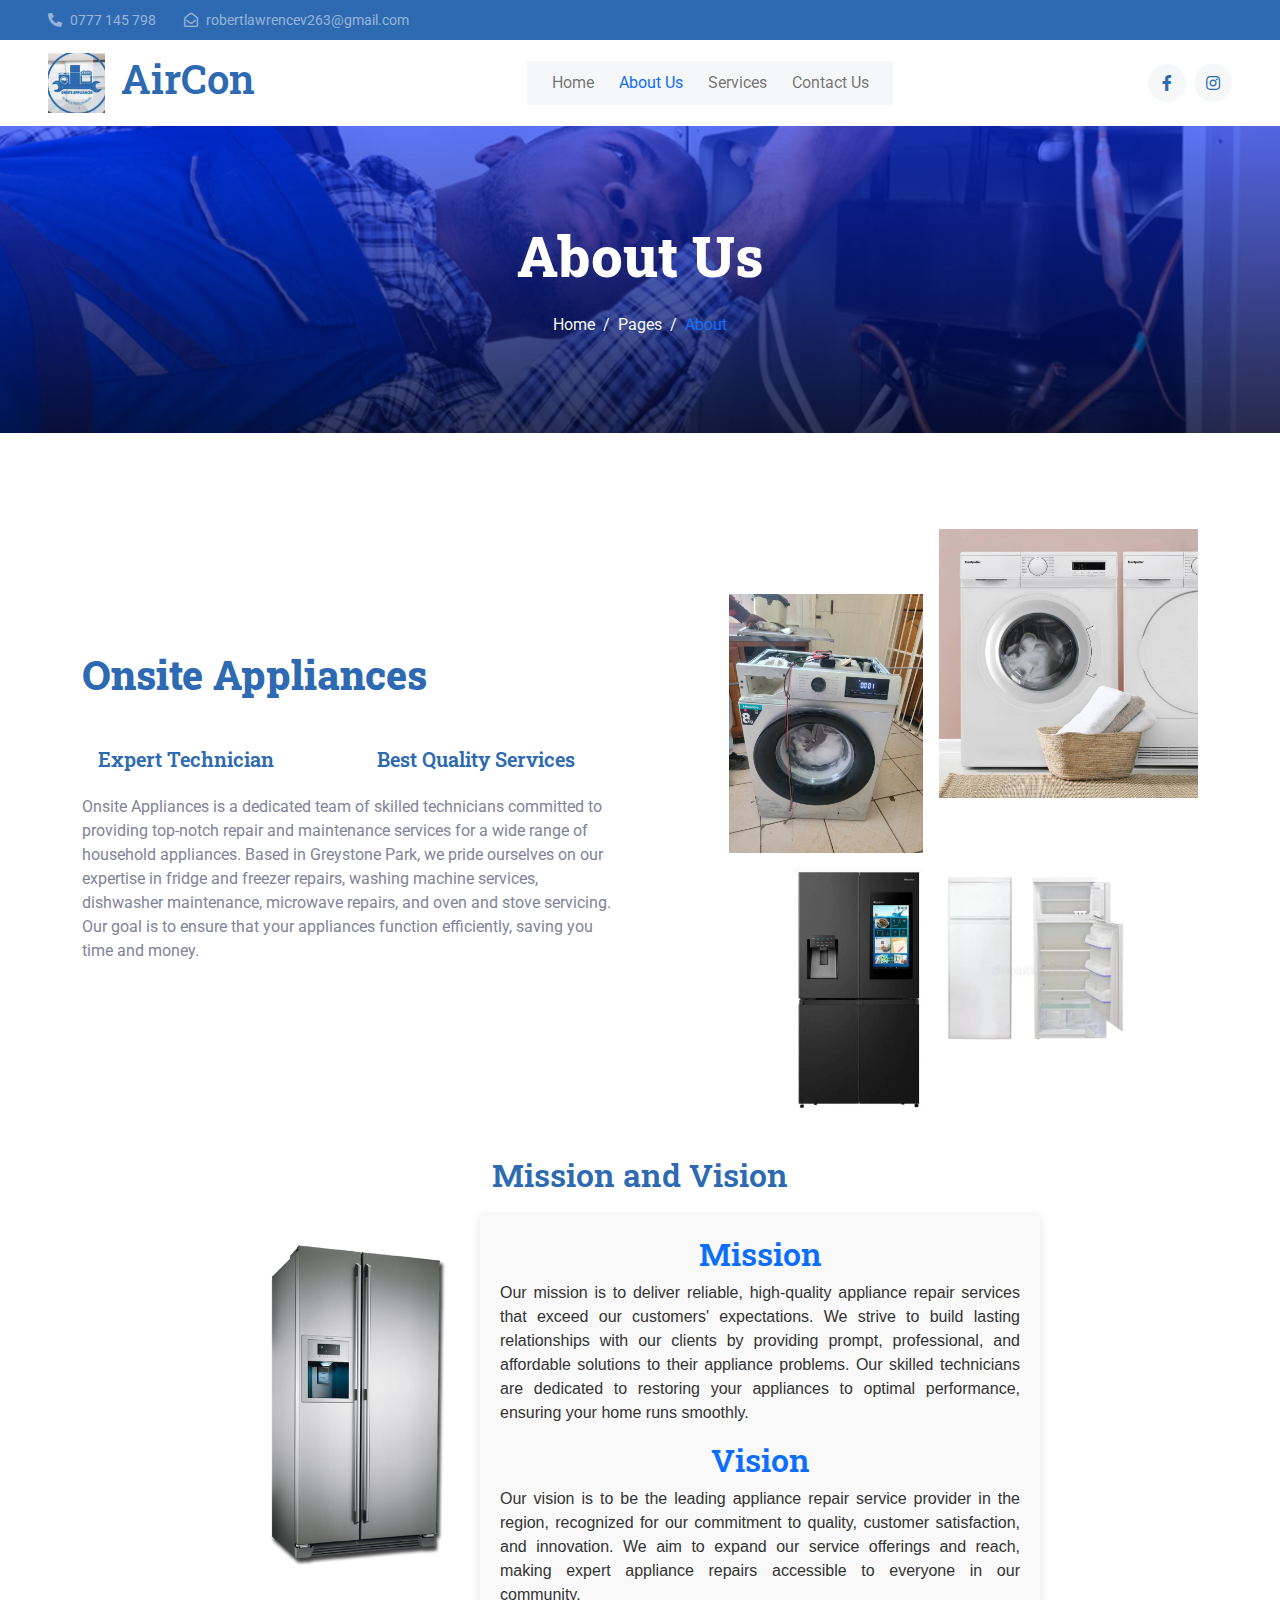
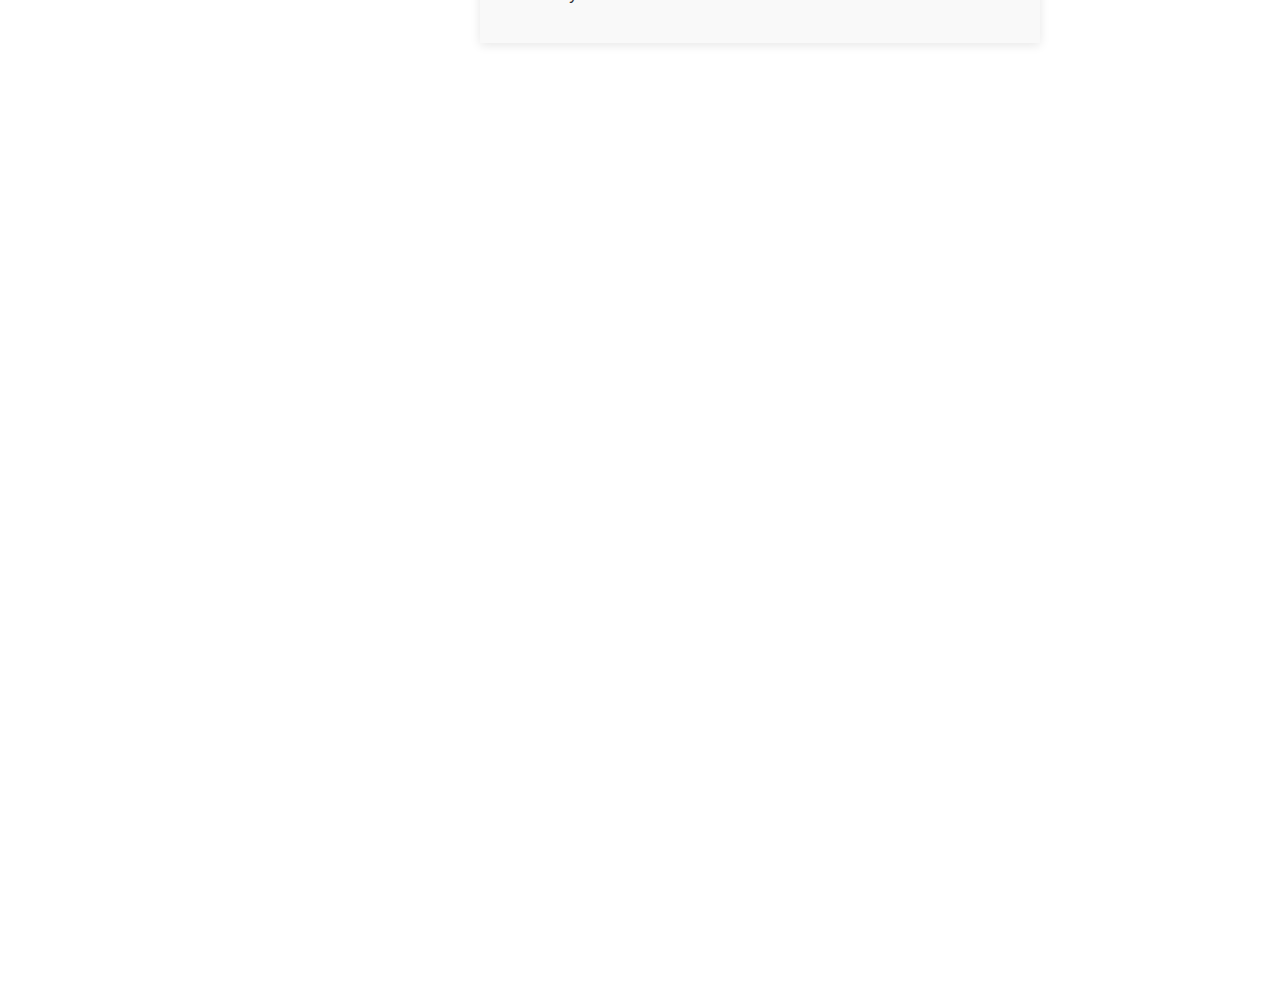
==== about.html @ 822e95c0 "initial commit" ====
<!DOCTYPE html>
<html lang="en">
  <head>
    <meta charset="utf-8" />
    <title>Onsite Appliances-about</title>
    <meta content="width=device-width, initial-scale=1.0" name="viewport" />
    <meta content="" name="keywords" />
    <meta content="" name="description" />

    <!-- Favicon -->
    <link href="img/onsite logo.jpg" rel="icon" />

    <!-- Google Web Fonts -->
    <link rel="preconnect" href="https://fonts.googleapis.com" />
    <link rel="preconnect" href="https://fonts.gstatic.com" crossorigin />
    <link
      href="https://fonts.googleapis.com/css2?family=Roboto+Slab:wght@400;600;800&family=Roboto:wght@400;500;700&display=swap"
      rel="stylesheet"
    />

    <!-- Icon Font Stylesheet -->
    <link
      href="https://cdnjs.cloudflare.com/ajax/libs/font-awesome/5.10.0/css/all.min.css"
      rel="stylesheet"
    />
    <link
      href="https://cdn.jsdelivr.net/npm/bootstrap-icons@1.4.1/font/bootstrap-icons.css"
      rel="stylesheet"
    />

    <!-- Libraries Stylesheet -->
    <link href="lib/animate/animate.min.css" rel="stylesheet" />
    <link href="lib/owlcarousel/assets/owl.carousel.min.css" rel="stylesheet" />

    <!-- Customized Bootstrap Stylesheet -->
    <link href="css/bootstrap.min.css" rel="stylesheet" />

    <!-- Template Stylesheet -->
    <link href="css/style.css" rel="stylesheet" />
  </head>

  <body>
    <!-- Spinner Start -->
    <div
      id="spinner"
      class="show bg-white position-fixed translate-middle w-100 vh-100 top-50 start-50 d-flex align-items-center justify-content-center"
    >
      <div class="spinner-grow text-primary" role="status"></div>
    </div>
    <!-- Spinner End -->

    <!-- Topbar Start -->
    <div class="container-fluid bg-dark text-white-50 py-2 px-0 d-none d-lg-block">
        <div class="row gx-0 align-items-center">
            <div class="col-lg-7 px-5 text-start">
                <div class="h-100 d-inline-flex align-items-center me-4">
                    <small class="fa fa-phone-alt me-2"></small>
                    <small>0777 145 798</small>
                </div>
                <div class="h-100 d-inline-flex align-items-center me-4">
                    <small class="far fa-envelope-open me-2"></small>
                    <small>robertlawrencev263@gmail.com</small>
                </div>
            </div>
        </div>
    </div> 
    <!-- Topbar End -->

    <!-- Navbar Start -->
    <nav
      class="navbar navbar-expand-lg bg-white navbar-light sticky-top px-4 px-lg-5"
    >
      <a href="index.html" class="navbar-brand d-flex align-items-center">
        <h1 class="m-0">
          <img
            class="img-fluid me-3"
            src="img/onsite logo.jpg"
            style="height: 100%; width: auto"
            alt=""
          />AirCon
        </h1>
      </a>
      <button
        type="button"
        class="navbar-toggler"
        data-bs-toggle="collapse"
        data-bs-target="#navbarCollapse"
      >
        <span class="navbar-toggler-icon"></span>
      </button>
      <div class="collapse navbar-collapse" id="navbarCollapse">
        <div class="navbar-nav mx-auto bg-light pe-4 py-3 py-lg-0">
          <a href="index.html" class="nav-item nav-link">Home</a>
          <a href="about.html" class="nav-item nav-link active">About Us</a>
          <a href="service.html" class="nav-item nav-link">Services</a>
          <a href="contact.html" class="nav-item nav-link">Contact Us</a>
        </div>
        <div class="h-100 d-lg-inline-flex align-items-center d-none">
          <a
            class="btn btn-square rounded-circle bg-light text-primary me-2"
            href="https://www.facebook.com/profile.php?id=100075940827640"
            ><i class="fab fa-facebook-f"></i
          ></a>
          <a
            class="btn btn-square rounded-circle bg-light text-primary me-0"
            href="https://www.instagram.com/onsite_appliance_repairs/"
            ><i class="fab fa-instagram"></i
          ></a>
        </div>
      </div>
    </nav>
    <!-- Navbar End -->

    <!-- Page Header Start -->
    <div
      class="container-fluid page-header py-5 mb-5 wow fadeIn"
      data-wow-delay="0.1s"
    >
      <div class="container text-center py-5">
        <h1 class="display-4 text-white animated slideInDown mb-4">About Us</h1>
        <nav aria-label="breadcrumb animated slideInDown">
          <ol class="breadcrumb justify-content-center mb-0">
            <li class="breadcrumb-item"><a href="#">Home</a></li>
            <li class="breadcrumb-item"><a href="#">Pages</a></li>
            <li class="breadcrumb-item active" aria-current="page">About</li>
          </ol>
        </nav>
      </div>
    </div>
    <!-- Page Header End -->

    <!-- About Start -->
    <div class="container-xxl py-5">
      <div class="container">
        <div class="row g-5 align-items-center">
          <div class="col-lg-6 wow fadeInUp" data-wow-delay="0.5s">
            <div class="h-100">
              <h1 class="display-6 mb-5">Onsite Appliances</h1>
              <div class="row g-4 mb-4">
                <div class="col-sm-6">
                  <div class="d-flex align-items-center">
                    <img
                      class="flex-shrink-0 me-3"
                      src="img/icon/icon-07-primary.png"
                      alt=""
                    />
                    <h5 class="mb-0">Expert Technician</h5>
                  </div>
                </div>
                <div class="col-sm-6">
                  <div class="d-flex align-items-center">
                    <img
                      class="flex-shrink-0 me-3"
                      src="img/icon/icon-09-primary.png"
                      alt=""
                    />
                    <h5 class="mb-0">Best Quality Services</h5>
                  </div>
                </div>
              </div>
              <p class="mb-4">
                Onsite Appliances is a dedicated team of skilled technicians
                committed to providing top-notch repair and maintenance services
                for a wide range of household appliances. Based in Greystone
                Park, we pride ourselves on our expertise in fridge and freezer
                repairs, washing machine services, dishwasher maintenance,
                microwave repairs, and oven and stove servicing. Our goal is to
                ensure that your appliances function efficiently, saving you
                time and money.
              </p>
            </div>
          </div>
          <div class="col-lg-6">
            <div class="row g-3">
              <div class="col-6 text-end">
                <img
                  class="img-fluid w-75 wow zoomIn"
                  data-wow-delay="0.1s"
                  src="img/Onsite (2).jpg"
                  style="margin-top: 25%"
                />
              </div>
              <div class="col-6 text-start">
                <img
                  class="img-fluid w-100 wow zoomIn"
                  data-wow-delay="0.3s"
                  src="img/Onsite (5).jpg"
                />
              </div>
              <div class="col-6 text-end">
                <img
                  class="img-fluid w-50 wow zoomIn"
                  data-wow-delay="0.5s"
                  src="img/Onsite (9).jpg"
                />
              </div>
              <div class="col-6 text-start">
                <img
                  class="img-fluid w-75 wow zoomIn"
                  data-wow-delay="0.7s"
                  src="img/Onsite (10).jpg"
                />
              </div>
            </div>
          </div>
        </div>
      </div>
    </div>
    <!-- About End -->

    <!-- Mission & Vission Start -->
    <h2 style="text-align: center">Mission and Vision</h2>
    <div style="display: flex; max-width: 800px; margin: 20px auto">
      <div style="width: 30%; padding: 20px">
        <img
          src="img/fridge2.png"
          alt="Appliance Repair"
          style="width: 100%; height: auto; border-radius: 8px"
        />
      </div>

      <div
        style="
          flex: 1;
          padding: 20px;
          background-color: #f9f9f9;
          box-shadow: 0 2px 10px rgba(0, 0, 0, 0.1);
          font-family: Arial, sans-serif;
          color: #333;
        "
      >
        <h2 style="text-align: center; color: #0d6efd">Mission</h2>
        <p style="text-align: justify">
          Our mission is to deliver reliable, high-quality appliance repair
          services that exceed our customers' expectations. We strive to build
          lasting relationships with our clients by providing prompt,
          professional, and affordable solutions to their appliance problems.
          Our skilled technicians are dedicated to restoring your appliances to
          optimal performance, ensuring your home runs smoothly.
        </p>
        <h2 style="text-align: center; color: #0d6efd">Vision</h2>
        <p style="text-align: justify">
          Our vision is to be the leading appliance repair service provider in
          the region, recognized for our commitment to quality, customer
          satisfaction, and innovation. We aim to expand our service offerings
          and reach, making expert appliance repairs accessible to everyone in
          our community.
        </p>
      </div>
    </div>
    <!-- Mission & Vission End -->

    <!-- Features Start -->
    <div class="container-xxl py-5">
      <div class="container">
        <div class="row g-5">
          <div class="col-lg-6 wow fadeInUp" data-wow-delay="0.1s">
            <h1 class="display-6 mb-5">Our Core Values</h1>
            <div class="d-flex mb-5">
              <div
                class="flex-shrink-0 btn-square bg-primary rounded-circle"
                style="width: 90px; height: 90px"
              >
                <img
                  class="img-fluid"
                  src="img/icon/output-onlinepngtools (1).png" style="width: 75%; height: auto;"
                  alt=""
                />
              </div>
              <div class="ms-4">
                <h5 class="mb-3">Quality</h5>
                <span></span>
                  We use only the best parts and practices in our repairs,
                  ensuring long-lasting results.</span
                >
              </div>
            </div>
            <div class="d-flex mb-5">
              <div
                class="flex-shrink-0 btn-square bg-primary rounded-circle"
                style="width: 90px; height: 90px"
              >
                <img class="img-fluid" src="img/icon/output-onlinepngtools (3).png" style="width: 75%; height: auto;"
                alt="" />
              </div>
              <div class="ms-4">
                <h5 class="mb-3">Customer Focus</h5>
                <span
                  >We prioritize our customers’ needs and work diligently to
                  provide outstanding service and support.</span
                >
              </div>
            </div>
            <div class="d-flex mb-0">
              <div
                class="flex-shrink-0 btn-square bg-primary rounded-circle"
                style="width: 90px; height: 90px"
              >
                <img
                  class="img-fluid"
                  src="img/icon/output-onlinepngtools.png" style="width: 75%; height: auto;"
                  alt=""
                />
              </div>
              <div class="ms-4">
                <h5 class="mb-3">Integrity</h5>
                <span
                  > We operate with honesty and transparency, ensuring our clients can trust us to deliver reliable repairs.</span
                >
              </div>
            </div>
          </div>
          <div class="col-lg-6 wow fadeInUp" data-wow-delay="0.5s">
            <div
              class="position-relative rounded overflow-hidden h-100"
              style="min-height: 400px"
            >
              <img
                class="position-absolute w-100 h-100"
                src="img/Onsite (1).jpg"
                alt=""
                style="object-fit: cover"
              />
            </div>
          </div>
        </div>
      </div>
    </div>
    <!-- Features End -->

   <!-- Footer Start -->
    <div
      class="container-fluid bg-dark footer mt-2 pt-2 wow fadeIn"
      data-wow-delay="0.1s"
    >
      <div class="container py-4">
        <div class="row g-5">
          <div class="col-md-4">
            <h1 class="text-white mb-4">
              Onsite Appliance
            </h1>
            <span
              >Onsite Appliances is a dedicated team of skilled technicians committed to providing top-notch repair and maintenance services for a wide range of household appliances. </span
            >
            <br><br>
            <div class="d-flex">
              <a class="btn btn-square rounded-circle me-1" href="https://www.facebook.com/profile.php?id=100075940827640"
                ><i class="fab fa-facebook-f"></i
              ></a>
              <a class="btn btn-square rounded-circle me-1" href="https://www.instagram.com/onsite_appliance_repairs/"
                ><i class="fab fa-instagram"></i
              ></a>
            </div>
            
          </div>
          
          <div class="col-lg-4 col-md-6">
            <h5 class="text-light mb-4">Get In Touch</h5>
            <p>
              <i class="fa fa-map-marker-alt me-3"></i> Wernick Avenue, Greystone Park (highway road belvedere Ridgeview) 

            </p>
            <p><i class="fa fa-phone-alt me-3"></i>0777 145 798</p>
            <p><i class="fa fa-envelope me-3"></i>robertlawrencev263@gmail.com 
</p>
          </div>
          <!-- <div class="col-lg-3 col-md-6">
            <h5 class="text-light mb-4">Our Services</h5>
            <a class="btn btn-link" href="service.html">Fridge Repair</a>
            <a class="btn btn-link" href="service.html">Washing Machine Repair</a>
            <a class="btn btn-link" href="service.html">Dishwasher Repair</a>
            <a class="btn btn-link" href="service.html">Microwave Repair</a>
            <a class="btn btn-link" href="service.html">Stove & Oven Repair</a>
          </div> -->
          <div class="col-lg-3 col-md-6">
            <h5 class="text-light mb-4">Quick Links</h5>
            <a class="btn btn-link" href="about.html">About Us</a>
            <a class="btn btn-link" href="about.html">Contact Us</a>
            <a class="btn btn-link" href="about.html">Our Services</a>
          </div>
          
        </div>
      </div>
      <div class="container-fluid copyright">
        <div class="container">
          <div class="row">
            <!-- <div class="col-md-6 text-center text-md-start mb-3 mb-md-0">
              &copy; <a href="#">Your Site Name</a>, All Right Reserved.
            </div> -->
            <div class="col-md-7 text-center text-md-end">
              <!--/*** This template is free as long as you keep the footer author’s credit link/attribution link/backlink. If you'd like to use the template without the footer author’s credit link/attribution link/backlink, you can purchase the Credit Removal License from "https://htmlcodex.com/credit-removal". Thank you for your support. ***/-->
              Designed By <a href="https://www.pavwellexcelsolutions.co.zw/">Pavwell Excel Solutions</a>
            </div>
          </div>
        </div>
      </div>
    </div>
    <!-- Footer End -->


    <!-- Back to Top -->
    <a
      href="#"
      class="btn btn-lg btn-primary btn-lg-square rounded-circle back-to-top"
      ><i class="bi bi-arrow-up"></i
    ></a>

    <!-- JavaScript Libraries -->
    <script src="https://code.jquery.com/jquery-3.4.1.min.js"></script>
    <script src="https://cdn.jsdelivr.net/npm/bootstrap@5.0.0/dist/js/bootstrap.bundle.min.js"></script>
    <script src="lib/wow/wow.min.js"></script>
    <script src="lib/easing/easing.min.js"></script>
    <script src="lib/waypoints/waypoints.min.js"></script>
    <script src="lib/owlcarousel/owl.carousel.min.js"></script>
    <script src="lib/counterup/counterup.min.js"></script>
    <script src="lib/parallax/parallax.min.js"></script>

    <!-- Template Javascript -->
    <script src="js/main.js"></script>
  </body>
</html>
---- css/style.css ----
/********** Template CSS **********/
:root {
  --primary: #ff800f;
  --secondary: #0d6efd;
  --light: #f6f7f8;
  --dark: #0d6efd;
}

.back-to-top {
  position: fixed;
  display: none;
  right: 30px;
  z-index: 99;
}

/*** Spinner ***/
#spinner {
  opacity: 0;
  visibility: hidden;
  transition: opacity 0.5s ease-out, visibility 0s linear 0.5s;
  z-index: 99999;
}

#spinner.show {
  transition: opacity 0.5s ease-out, visibility 0s linear 0s;
  visibility: visible;
  opacity: 1;
}

/*** Button ***/
.btn {
  transition: 0.5s;
}

.btn.btn-primary,
.btn.btn-outline-primary:hover,
.btn.btn-secondary,
.btn.btn-outline-secondary:hover {
  color: #ffffff;
}

.btn.btn-primary:hover {
  background: var(--secondary);
  border-color: var(--secondary);
}

.btn.btn-secondary:hover {
  background: #0d6efd;
  border-color: #0d6efd;
}

.btn-square {
  width: 38px;
  height: 38px;
}

.btn-sm-square {
  width: 32px;
  height: 32px;
}

.btn-lg-square {
  width: 48px;
  height: 48px;
}

.btn-square,
.btn-sm-square,
.btn-lg-square {
  padding: 0;
  display: flex;
  align-items: center;
  justify-content: center;
  font-weight: normal;
}

/*** Navbar ***/
.navbar.sticky-top {
  top: -100px;
  transition: 0.5s;
}

.navbar .navbar-brand img {
  max-height: 60px;
}

.navbar .navbar-nav .nav-link {
  margin-left: 25px;
  padding: 10px 0;

  font-weight: 400;
  outline: none;
}

.navbar .navbar-nav .nav-link:hover,
.navbar .navbar-nav .nav-link.active {
  color: #0d6efd;
}

.navbar .dropdown-toggle::after {
  border: none;
  content: "\f107";
  font-family: "Font Awesome 5 Free";
  font-weight: 900;
  vertical-align: middle;
  margin-left: 8px;
}

@media (max-width: 991.98px) {
  .navbar .navbar-brand img {
    max-height: 45px;
  }

  .navbar .navbar-nav {
    margin-top: 20px;
    margin-bottom: 15px;
  }

  .navbar .nav-item .dropdown-menu {
    padding-left: 30px;
  }
}

@media (min-width: 992px) {
  .navbar .nav-item .dropdown-menu {
    display: block;
    border: none;
    margin-top: 0;
    top: 150%;
    right: 0;
    opacity: 0;
    visibility: hidden;
    transition: 0.5s;
  }

  .navbar .nav-item:hover .dropdown-menu {
    top: 100%;
    visibility: visible;
    transition: 0.5s;
    opacity: 1;
  }
}

/*** Header ***/
.carousel-caption {
  top: 0;
  left: 0;
  right: 0;
  bottom: 0;
  display: flex;
  align-items: center;
  justify-content: center;
  text-align: center;
  background: rgba(1, 10, 53, 0.8);
  z-index: 1;
}

.carousel-control-prev,
.carousel-control-next {
  width: 15%;
}

.carousel-control-prev-icon,
.carousel-control-next-icon {
  width: 3rem;
  height: 3rem;
  background-color: black;
  border: 12px solid black;
  border-radius: 3rem;
}

@media (max-width: 768px) {
  #header-carousel .carousel-item {
    position: relative;
    min-height: 450px;
  }

  #header-carousel .carousel-item img {
    position: absolute;
    width: 100%;
    height: 100%;
    object-fit: cover;
  }
}

.page-header {
  background: linear-gradient(rgba(0, 42, 255, 0.596), rgba(1, 10, 53, 0.8)),
    url(../img/wall.png) center center no-repeat;
  background-size: cover;
}

.page-header .breadcrumb-item a,
.page-header .breadcrumb-item + .breadcrumb-item::before {
  color: var(--light);
}

.page-header .breadcrumb-item a:hover,
.page-header .breadcrumb-item.active {
  color: #0d6efd;
}

/*** Facts ***/
.facts {
  position: relative;
}

.facts * {
  position: relative;
  z-index: 1;
}

.facts::after {
  position: absolute;
  content: "";
  width: 100%;
  height: 100%;
  top: 0;
  left: 0;
  background: rgba(1, 10, 53, 0.8);
}

/*** Quote ***/
@media (min-width: 992px) {
  .container.quote {
    max-width: 100% !important;
  }

  .container.quote .quote-text {
    padding-left: calc(((100% - 960px) / 2) + 0.75rem);
  }

  .container.quote .quote-form {
    padding-right: calc(((100% - 960px) / 2) + 0.75rem);
  }
}

@media (min-width: 1200px) {
  .container.quote .quote-text {
    padding-left: calc(((100% - 1140px) / 2) + 0.75rem);
  }

  .container.quote .quote-form {
    padding-right: calc(((100% - 1140px) / 2) + 0.75rem);
  }
}

@media (min-width: 1400px) {
  .container.quote .quote-text {
    padding-left: calc(((100% - 1320px) / 2) + 0.75rem);
  }

  .container.quote .quote-form {
    padding-right: calc(((100% - 1320px) / 2) + 0.75rem);
  }
}

.container.quote .quote-text,
.container.quote .quote-form {
  position: relative;
}

.container.quote .quote-text *,
.container.quote .quote-form * {
  position: relative;
  z-index: 1;
}

.container.quote .quote-text::after,
.container.quote .quote-form::after {
  position: absolute;
  content: "";
  width: 100%;
  height: 100%;
  top: 0;
  left: 0;
}

.container.quote .quote-text::after {
  background: rgba(1, 10, 53, 0.8);
}

.container.quote .quote-form::after {
  background: rgba(255, 255, 255, 0.8);
}

.container.quote .quote-text .h-100,
.container.quote .quote-form .h-100 {
  padding: 6rem 0;
  display: flex;
  flex-direction: column;
  justify-content: center;
}

/*** Service ***/
.service-item .service-icon {
  width: 90px;
  height: 90px;
  display: flex;
  align-items: center;
  justify-content: center;
}

.service-item .service-icon img {
  max-width: 60px;
  max-height: 60px;
}

/*** Modal  ***/
.modal {
  display: none;
  position: fixed;
  top: 0;
  left: 0;
  width: 100%;
  height: 100%;
  background: rgba(0, 0, 0, 0.7);
  z-index: 1000;
  justify-content: center;
  align-items: center;
}

.modal-content {
  background: #fff;
  padding: 20px;
  width: 80%;
  max-width: 500px;
  position: relative;
  border-radius: 8px;
}

.close {
  position: absolute;
  top: 10px;
  right: 15px;
  cursor: pointer;
  font-size: 24px;
}

.btn-more-info {
  margin: 10px;
  padding: 5px 10px;
  background-color: #2e6ab2;
  color: white;
  border: none;
  border-radius: 5px;
  cursor: pointer;
}

@media (max-width: 768px) {
  .modal-content {
    width: 90%;
  }
}

/*** Team ***/
.team-item .team-img::before,
.team-item .team-img::after {
  position: absolute;
  content: "";
  width: 0;
  height: 100%;
  top: 0;
  left: 0;
  background: rgba(1, 10, 53, 0.8);
  transition: 0.5s;
}

.team-item .team-img::after {
  left: auto;
  right: 0;
}

.team-item:hover .team-img::before,
.team-item:hover .team-img::after {
  width: 50%;
}

.team-item .team-img .team-social {
  position: absolute;
  width: 100%;
  height: 100%;
  top: 0;
  left: 0;
  display: flex;
  align-items: center;
  justify-content: center;
  transition: 0.5s;
  z-index: 3;
  opacity: 0;
}

.team-item:hover .team-img .team-social {
  transition-delay: 0.3s;
  opacity: 1;
}

/*** Testimonial ***/
.animated.pulse {
  animation-duration: 1.5s;
}

.testimonial-left,
.testimonial-right {
  position: relative;
}

.testimonial-left img,
.testimonial-right img {
  position: absolute;
  border-radius: 70px;
}

.testimonial-left img:nth-child(1),
.testimonial-right img:nth-child(3) {
  width: 70px;
  height: 70px;
  top: 10%;
  left: 50%;
  transform: translateX(-50%);
}

.testimonial-left img:nth-child(2),
.testimonial-right img:nth-child(2) {
  width: 60px;
  height: 60px;
  top: 50%;
  left: 10%;
  transform: translateY(-50%);
}

.testimonial-left img:nth-child(3),
.testimonial-right img:nth-child(1) {
  width: 50px;
  height: 50px;
  bottom: 10%;
  right: 10%;
}

.testimonial-carousel .owl-item img {
  width: 100px;
  height: 100px;
  border-radius: 100px;
}

.testimonial-carousel .owl-nav {
  margin-top: 30px;
  display: flex;
  justify-content: center;
}

.testimonial-carousel .owl-nav .owl-prev,
.testimonial-carousel .owl-nav .owl-next {
  margin: 0 5px;
  width: 45px;
  height: 45px;
  display: flex;
  align-items: center;
  justify-content: center;
  color: #ffffff;
  background: #0d6efd;
  border-radius: 45px;
  font-size: 22px;
  transition: 0.5s;
}

.testimonial-carousel .owl-nav .owl-prev:hover,
.testimonial-carousel .owl-nav .owl-next:hover {
  background: var(--secondary);
}

/*** Footer ***/
.footer {
  background-color: #0d6efd;
  color: #ffffff;
}

.footer .btn.btn-link {
  display: block;
  margin-bottom: 5px;
  padding: 0;
  text-align: left;
  color: #ffffff;
  font-weight: normal;
  text-transform: capitalize;
  transition: 0.3s;
}

.footer .btn.btn-link::before {
  position: relative;
  content: "\f105";
  font-family: "Font Awesome 5 Free";
  font-weight: 900;
  color: #ffffff;
  margin-right: 10px;
}

.footer .btn.btn-link:hover {
  color: #0d6efd;
  letter-spacing: 1px;
  box-shadow: none;
}

.footer .btn.btn-square {
  color: #ffffff;
  border: 1px solid #ffffff;
}

.footer .btn.btn-square:hover {
  color: #ffffff;
  border-color: #ffffff;
}

.footer .copyright {
  padding: 25px 0;
  border-top: 1px solid rgba(256, 256, 256, 0.1);
}

.footer .copyright a {
  color: #ffffff;
}

.footer .copyright a:hover {
  color: #ffffff;
}
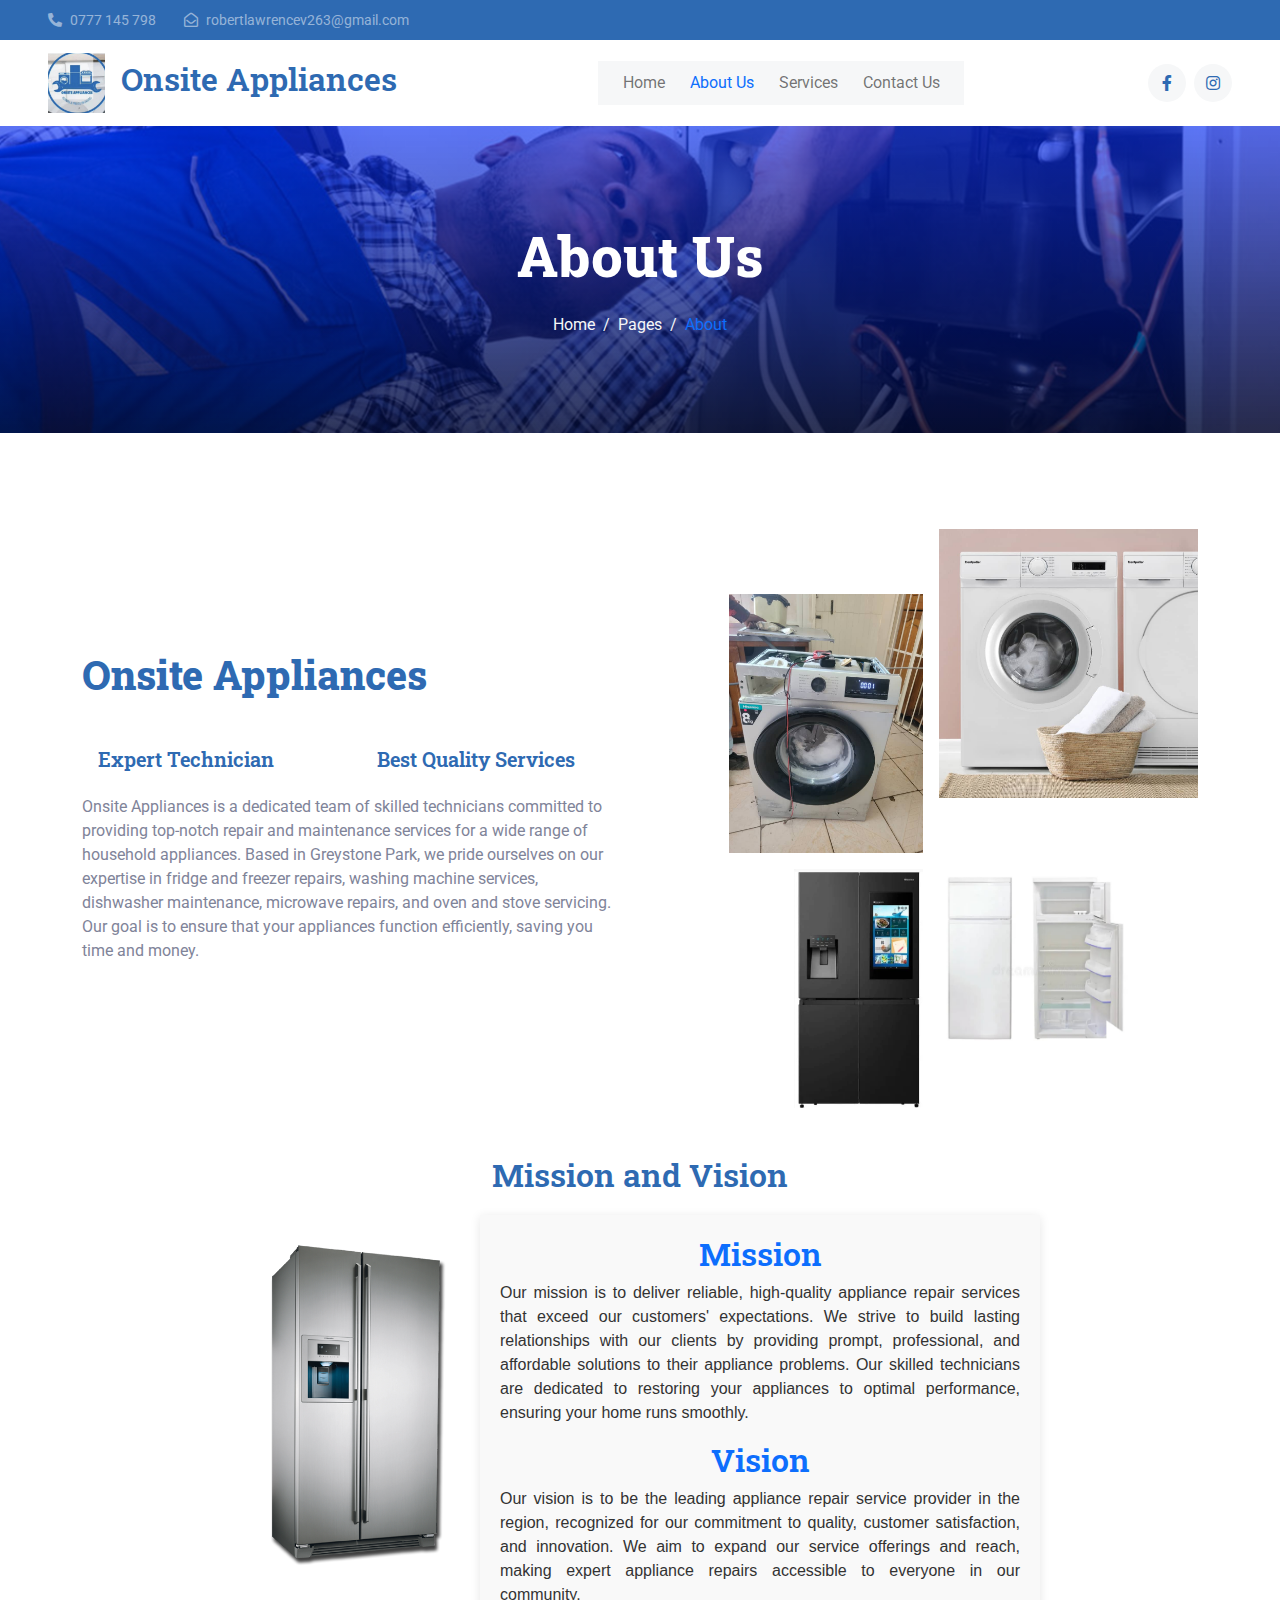
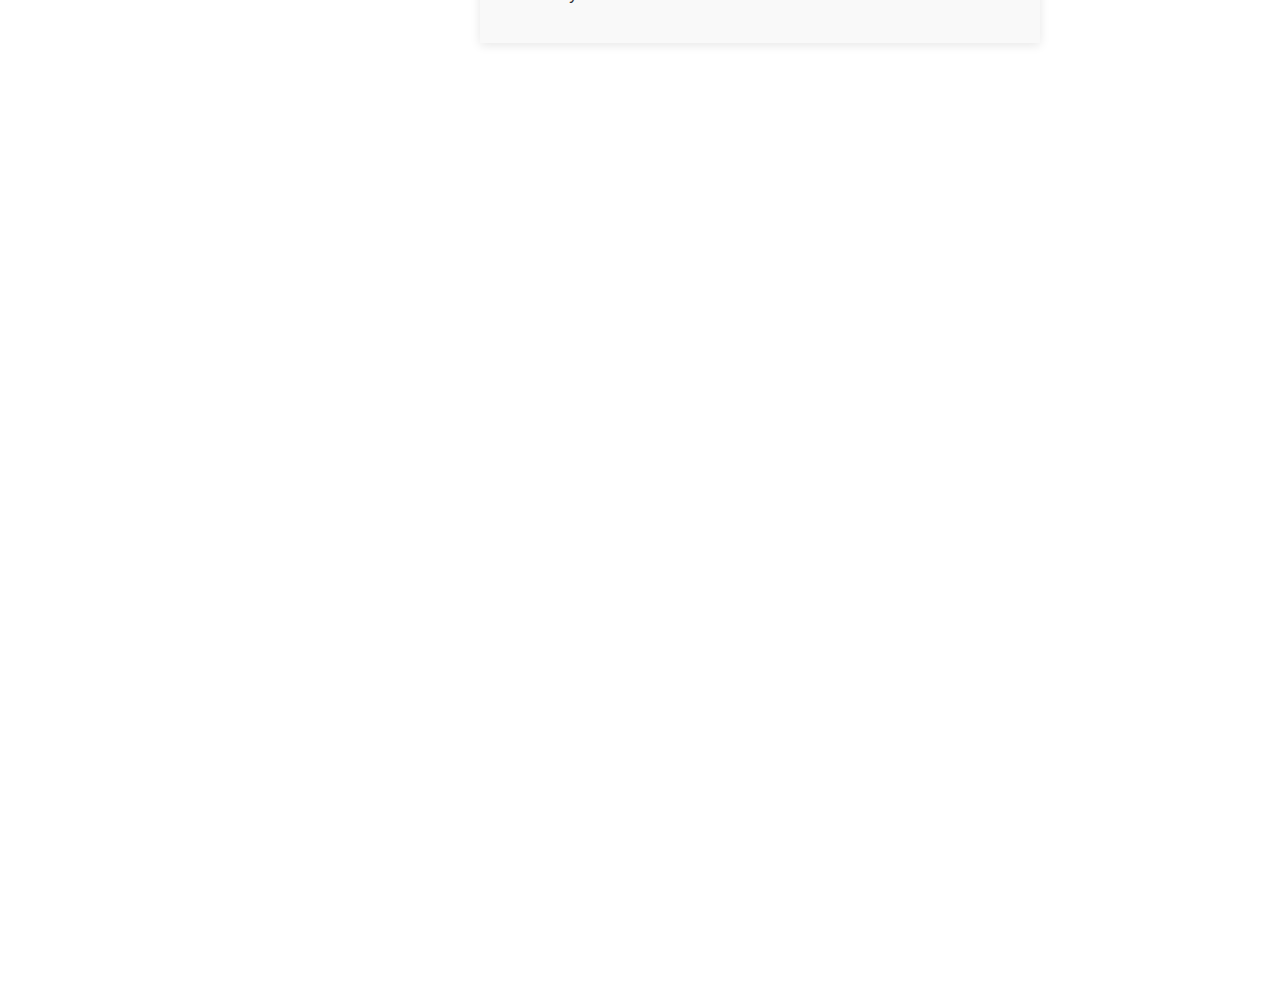
==== commit 46fb127f: "changed nav heading" ====
--- a/about.html
+++ b/about.html
@@ -71,14 +71,14 @@
       class="navbar navbar-expand-lg bg-white navbar-light sticky-top px-4 px-lg-5"
     >
       <a href="index.html" class="navbar-brand d-flex align-items-center">
-        <h1 class="m-0">
+        <h2 class="m-0">
           <img
             class="img-fluid me-3"
             src="img/onsite logo.jpg"
             style="height: 100%; width: auto"
             alt=""
-          />AirCon
-        </h1>
+          />Onsite Appliances
+        </h2>
       </a>
       <button
         type="button"
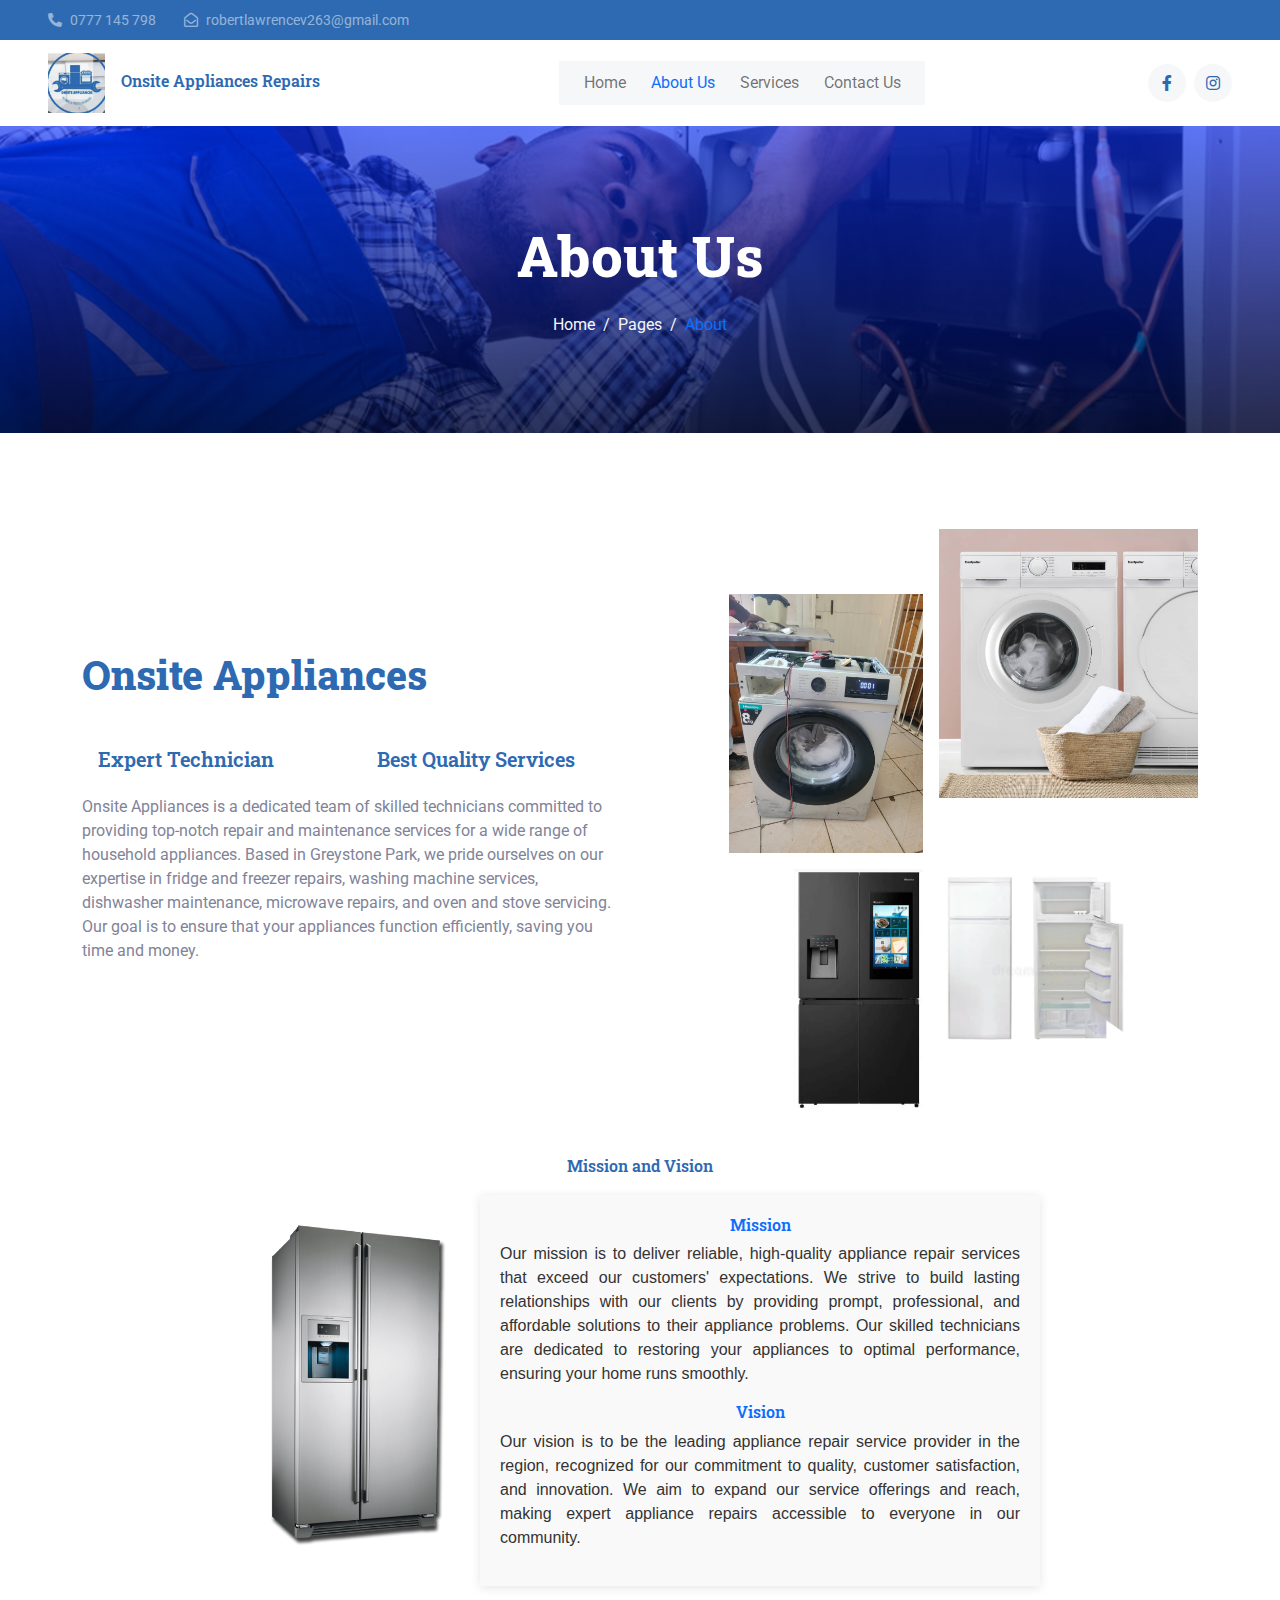
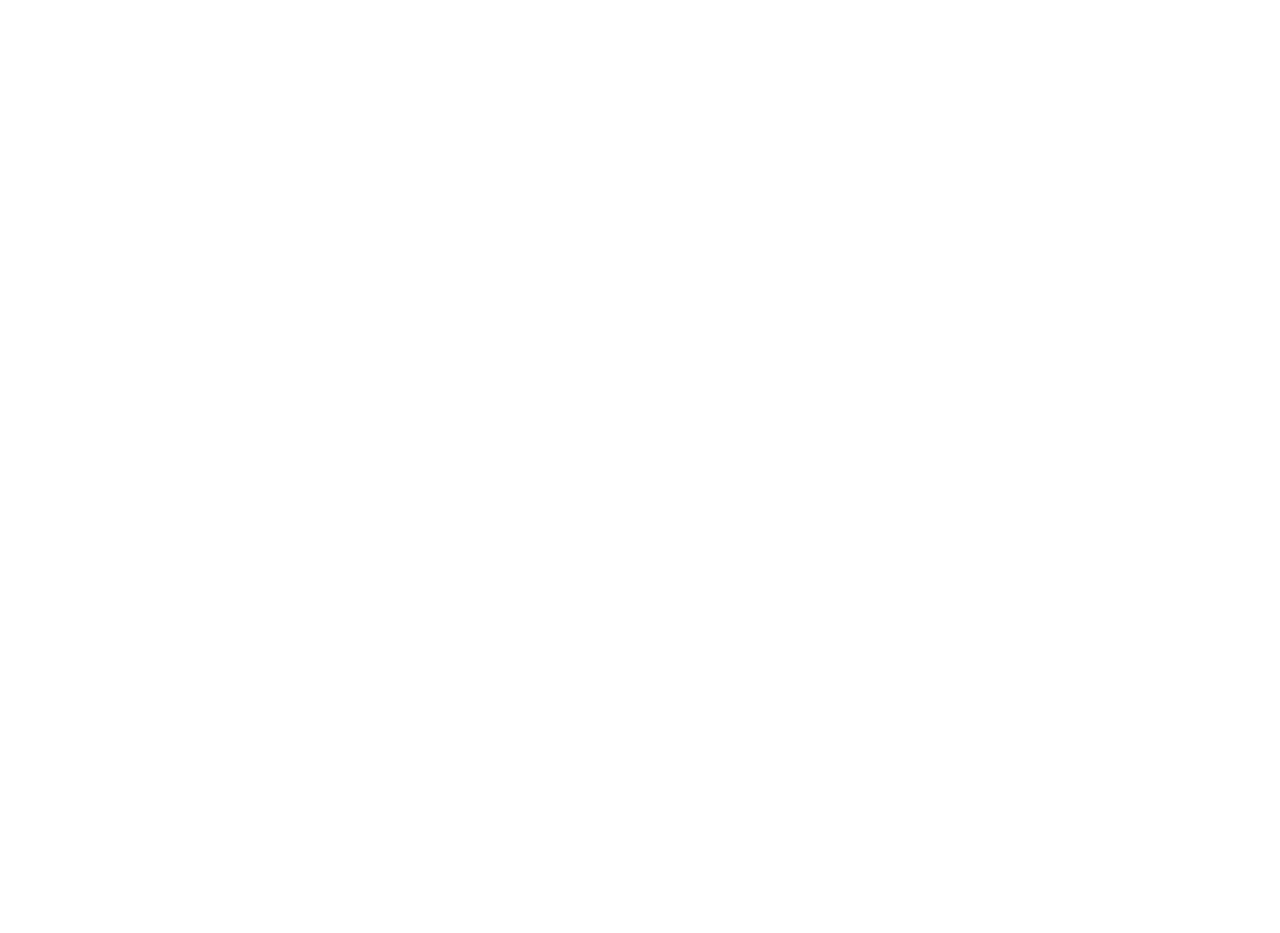
==== commit e2b02d47: "initial change" ====
--- a/about.html
+++ b/about.html
@@ -77,7 +77,7 @@
             src="img/onsite logo.jpg"
             style="height: 100%; width: auto"
             alt=""
-          />Onsite Appliances
+          />Onsite Appliances Repairs
         </h2>
       </a>
       <button
--- a/css/style.css
+++ b/css/style.css
@@ -109,6 +109,10 @@
 @media (max-width: 991.98px) {
   .navbar .navbar-brand img {
     max-height: 45px;
+  }
+
+  .h2 {
+    font-size: 10px;
   }
 
   .navbar .navbar-nav {
